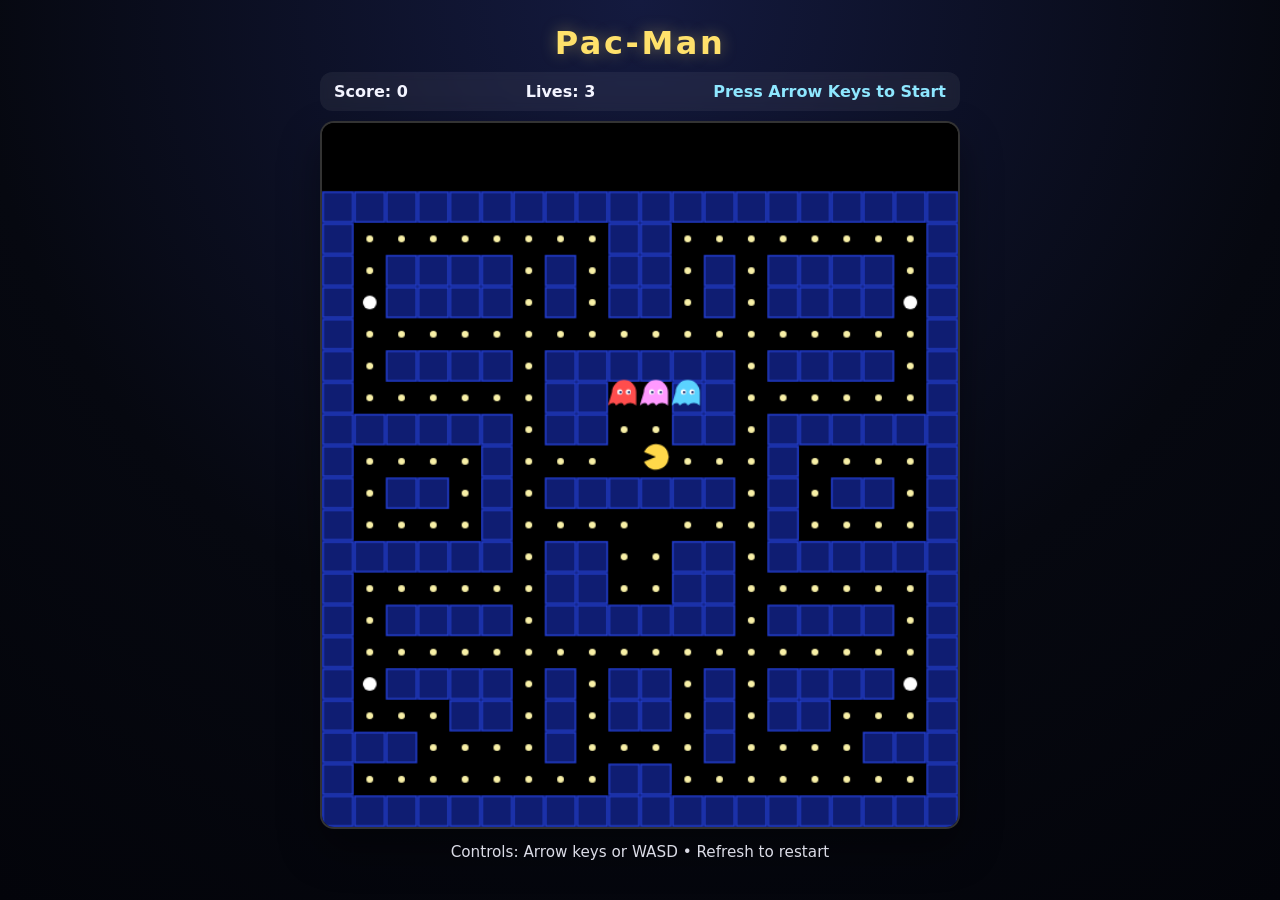
==== index.html @ 2bd8c8d7 "Initial commit" ====
<!doctype html>
<html lang="en">
  <head>
    <meta charset="UTF-8" />
    <meta name="viewport" content="width=device-width, initial-scale=1.0" />
    <title>Pac-Man (Computer Graphics Demo)</title>
    <link rel="stylesheet" href="styles.css" />
  </head>
  <body>
    <main class="game-wrap">
      <h1>Pac-Man</h1>
      <div class="hud" id="hud">
        <span id="score">Score: 0</span>
        <span id="lives">Lives: 3</span>
        <span id="state">Press Arrow Keys to Start</span>
      </div>
      <canvas id="gameCanvas" width="560" height="620" aria-label="Pac-Man game canvas"></canvas>
      <p class="help">Controls: Arrow keys or WASD • Refresh to restart</p>
    </main>
    <script src="game.js"></script>
  </body>
</html>
---- styles.css ----
:root {
  color-scheme: dark;
}

* {
  box-sizing: border-box;
}

body {
  margin: 0;
  min-height: 100vh;
  display: grid;
  place-items: center;
  background: radial-gradient(circle at top, #141a3f 0%, #060810 60%, #03040a 100%);
  color: #f3f4ff;
  font-family: ui-sans-serif, system-ui, -apple-system, Segoe UI, Roboto, Helvetica, Arial, sans-serif;
}

.game-wrap {
  width: min(92vw, 640px);
  text-align: center;
}

h1 {
  margin: 0 0 10px;
  font-weight: 800;
  letter-spacing: 0.08em;
  color: #ffe16b;
  text-shadow: 0 0 16px rgba(255, 225, 107, 0.35);
}

.hud {
  display: flex;
  justify-content: space-between;
  gap: 12px;
  margin-bottom: 10px;
  padding: 10px 14px;
  border-radius: 12px;
  background: rgba(255, 255, 255, 0.06);
  backdrop-filter: blur(4px);
  font-weight: 600;
}

#state {
  color: #8ee7ff;
}

canvas {
  width: 100%;
  height: auto;
  border: 2px solid rgba(255, 255, 255, 0.2);
  border-radius: 14px;
  background: #000;
  box-shadow: 0 20px 40px rgba(0, 0, 0, 0.4);
}

.help {
  margin-top: 10px;
  opacity: 0.9;
  font-size: 0.95rem;
}
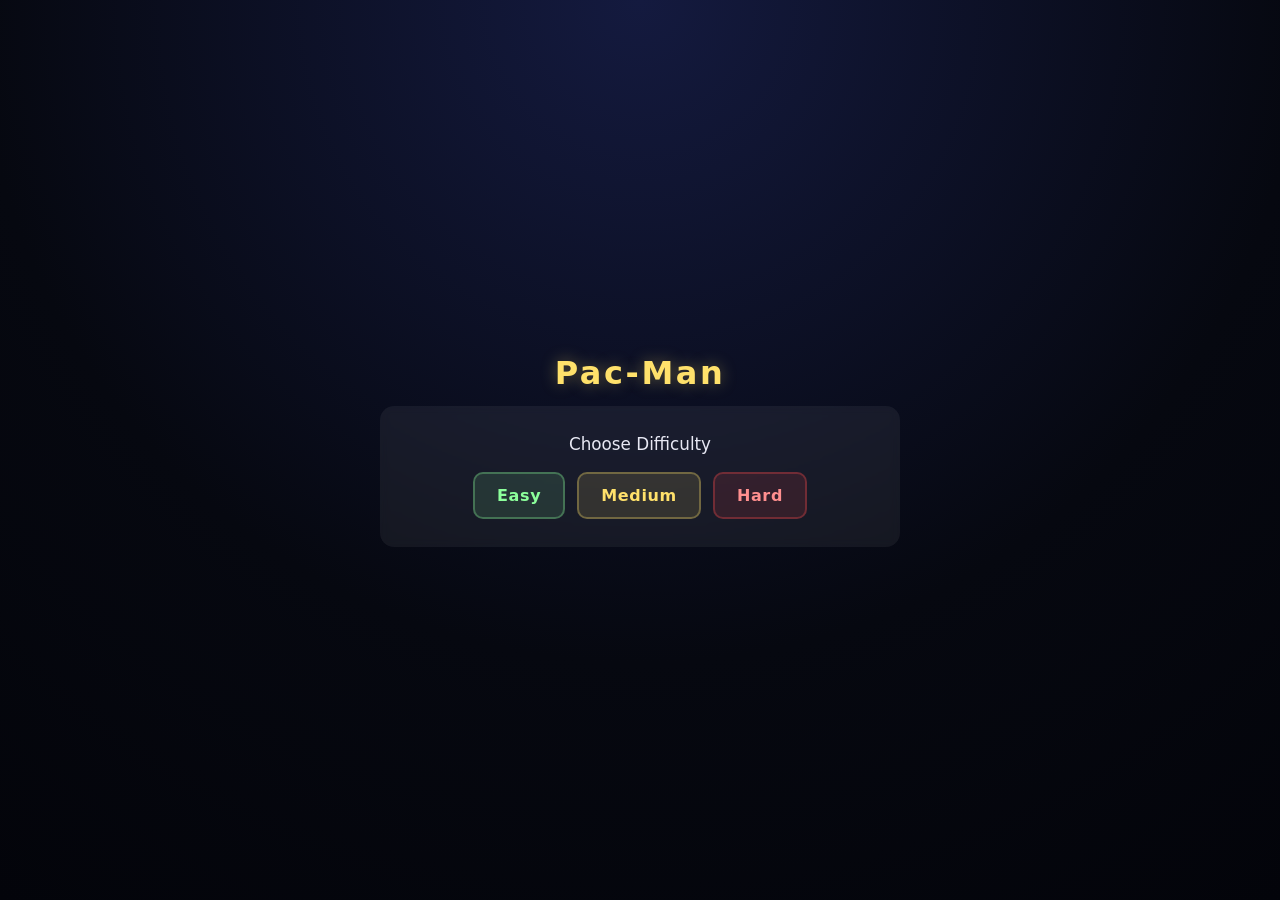
==== commit 6a4a737b: "Second commit" ====
--- a/index.html
+++ b/index.html
@@ -3,20 +3,20 @@
   <head>
     <meta charset="UTF-8" />
     <meta name="viewport" content="width=device-width, initial-scale=1.0" />
-    <title>Pac-Man (Computer Graphics Demo)</title>
+    <title>Pac-Man</title>
     <link rel="stylesheet" href="styles.css" />
   </head>
   <body>
-    <main class="game-wrap">
+    <main class="game-wrap landing-wrap">
       <h1>Pac-Man</h1>
-      <div class="hud" id="hud">
-        <span id="score">Score: 0</span>
-        <span id="lives">Lives: 3</span>
-        <span id="state">Press Arrow Keys to Start</span>
+      <div class="landing-card">
+        <p class="landing-text">Choose Difficulty</p>
+        <div class="difficulty-buttons">
+          <a class="difficulty-btn easy" href="game.html?difficulty=easy">Easy</a>
+          <a class="difficulty-btn medium" href="game.html?difficulty=medium">Medium</a>
+          <a class="difficulty-btn hard" href="game.html?difficulty=hard">Hard</a>
+        </div>
       </div>
-      <canvas id="gameCanvas" width="560" height="620" aria-label="Pac-Man game canvas"></canvas>
-      <p class="help">Controls: Arrow keys or WASD • Refresh to restart</p>
     </main>
-    <script src="game.js"></script>
   </body>
 </html>
--- a/styles.css
+++ b/styles.css
@@ -19,6 +19,10 @@
 .game-wrap {
   width: min(92vw, 640px);
   text-align: center;
+}
+
+.landing-wrap {
+  width: min(92vw, 520px);
 }
 
 h1 {
@@ -59,3 +63,97 @@
   opacity: 0.9;
   font-size: 0.95rem;
 }
+
+.play-again-btn {
+  margin-top: 12px;
+  padding: 10px 20px;
+  border-radius: 10px;
+  border: 2px solid rgba(255, 255, 255, 0.26);
+  background: rgba(255, 225, 107, 0.12);
+  color: #ffe16b;
+  font-weight: 800;
+  letter-spacing: 0.04em;
+  cursor: pointer;
+}
+
+.play-again-btn:hover {
+  background: rgba(255, 225, 107, 0.2);
+}
+
+.landing-card {
+  margin-top: 14px;
+  padding: 28px 20px;
+  border-radius: 14px;
+  background: rgba(255, 255, 255, 0.06);
+  backdrop-filter: blur(4px);
+}
+
+.landing-text {
+  margin: 0 0 18px;
+  font-size: 1.05rem;
+  opacity: 0.95;
+}
+
+.play-btn {
+  display: inline-block;
+  padding: 12px 26px;
+  border-radius: 10px;
+  border: 2px solid rgba(255, 255, 255, 0.26);
+  background: rgba(255, 225, 107, 0.12);
+  color: #ffe16b;
+  text-decoration: none;
+  font-weight: 800;
+  letter-spacing: 0.05em;
+}
+
+.play-btn:hover {
+  background: rgba(255, 225, 107, 0.2);
+}
+
+.difficulty-buttons {
+  display: flex;
+  gap: 12px;
+  justify-content: center;
+  flex-wrap: wrap;
+}
+
+.difficulty-btn {
+  display: inline-block;
+  padding: 12px 22px;
+  border-radius: 10px;
+  border: 2px solid rgba(255, 255, 255, 0.26);
+  text-decoration: none;
+  font-weight: 700;
+  letter-spacing: 0.04em;
+  transition: all 0.2s ease;
+}
+
+.difficulty-btn.easy {
+  background: rgba(140, 255, 155, 0.12);
+  color: #8cff9b;
+  border-color: rgba(140, 255, 155, 0.3);
+}
+
+.difficulty-btn.easy:hover {
+  background: rgba(140, 255, 155, 0.22);
+}
+
+.difficulty-btn.medium {
+  background: rgba(255, 225, 107, 0.12);
+  color: #ffe16b;
+  border-color: rgba(255, 225, 107, 0.3);
+}
+
+.difficulty-btn.medium:hover {
+  background: rgba(255, 225, 107, 0.22);
+}
+
+.difficulty-btn.hard {
+  background: rgba(255, 77, 77, 0.12);
+  color: #ff8f8f;
+  border-color: rgba(255, 77, 77, 0.3);
+}
+
+.difficulty-btn.hard:hover {
+  background: rgba(255, 77, 77, 0.22);
+}
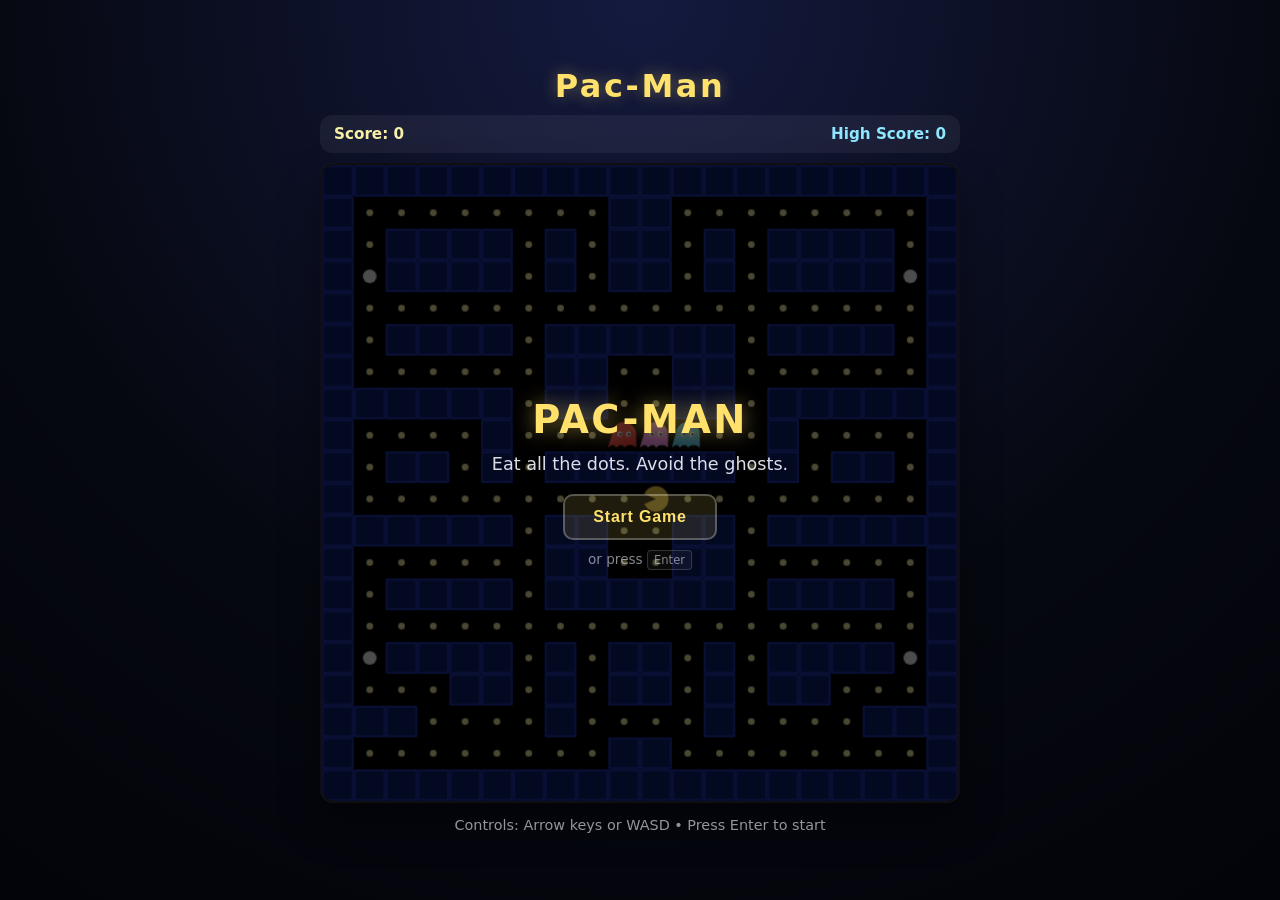
==== commit 834ce4bc: "Improved game mechanics" ====
--- a/index.html
+++ b/index.html
@@ -3,20 +3,62 @@
   <head>
     <meta charset="UTF-8" />
     <meta name="viewport" content="width=device-width, initial-scale=1.0" />
-    <title>Pac-Man</title>
+    <meta name="description" content="A classic Pac-Man arcade game built with vanilla JavaScript, HTML5 Canvas, and ES6 modules. Features BFS ghost AI, state management, and localStorage high scores." />
+    <title>Pac-Man — Arcade Game</title>
     <link rel="stylesheet" href="styles.css" />
   </head>
   <body>
-    <main class="game-wrap landing-wrap">
+    <main class="game-wrap">
       <h1>Pac-Man</h1>
-      <div class="landing-card">
-        <p class="landing-text">Choose Difficulty</p>
-        <div class="difficulty-buttons">
-          <a class="difficulty-btn easy" href="game.html?difficulty=easy">Easy</a>
-          <a class="difficulty-btn medium" href="game.html?difficulty=medium">Medium</a>
-          <a class="difficulty-btn hard" href="game.html?difficulty=hard">Hard</a>
+
+      <!-- ── HUD ────────────────────────────────────────── -->
+      <div class="hud" id="hud">
+        <span id="score">Score: 0</span>
+        <span id="high-score">High Score: 0</span>
+      </div>
+
+      <!-- ── Canvas + Overlays ──────────────────────────── -->
+      <div class="canvas-container">
+        <canvas
+          id="gameCanvas"
+          width="560"
+          height="560"
+          aria-label="Pac-Man game canvas"
+        ></canvas>
+
+        <!-- Start Screen Overlay -->
+        <div id="overlay-start" class="overlay">
+          <div class="overlay-content">
+            <h2 class="overlay-title overlay-title--yellow">PAC-MAN</h2>
+            <p class="overlay-subtitle">Eat all the dots. Avoid the ghosts.</p>
+            <button id="btn-start" class="overlay-btn">Start Game</button>
+            <p class="overlay-hint">or press <kbd>Enter</kbd></p>
+          </div>
+        </div>
+
+        <!-- Game Over Overlay -->
+        <div id="overlay-gameover" class="overlay hidden">
+          <div class="overlay-content">
+            <h2 class="overlay-title overlay-title--red">GAME OVER</h2>
+            <p class="overlay-subtitle">Final Score: <span id="final-score">0</span></p>
+            <button id="btn-restart-go" class="overlay-btn">Play Again</button>
+          </div>
+        </div>
+
+        <!-- Win Overlay -->
+        <div id="overlay-win" class="overlay hidden">
+          <div class="overlay-content">
+            <h2 class="overlay-title overlay-title--green">YOU WIN!</h2>
+            <p class="overlay-subtitle">Score: <span id="win-score">0</span></p>
+            <button id="btn-restart-win" class="overlay-btn">Play Again</button>
+          </div>
         </div>
       </div>
+
+      <p class="help">Controls: Arrow keys or WASD &bull; Press Enter to start</p>
     </main>
+
+    <!-- ES6 module entry point -->
+    <script type="module" src="js/game.js"></script>
   </body>
 </html>
--- a/styles.css
+++ b/styles.css
@@ -1,37 +1,42 @@
+/* ─── Reset & Base ─────────────────────────────────────────────────── */
+
 :root {
   color-scheme: dark;
 }
 
 * {
   box-sizing: border-box;
+  margin: 0;
+  padding: 0;
 }
 
 body {
-  margin: 0;
   min-height: 100vh;
   display: grid;
   place-items: center;
   background: radial-gradient(circle at top, #141a3f 0%, #060810 60%, #03040a 100%);
   color: #f3f4ff;
-  font-family: ui-sans-serif, system-ui, -apple-system, Segoe UI, Roboto, Helvetica, Arial, sans-serif;
+  font-family: ui-sans-serif, system-ui, -apple-system, 'Segoe UI', Roboto, Helvetica, Arial, sans-serif;
 }
+
+/* ─── Layout ───────────────────────────────────────────────────────── */
 
 .game-wrap {
   width: min(92vw, 640px);
   text-align: center;
-}
-
-.landing-wrap {
-  width: min(92vw, 520px);
+  padding: 20px 0;
 }
 
 h1 {
   margin: 0 0 10px;
+  font-size: 2rem;
   font-weight: 800;
   letter-spacing: 0.08em;
   color: #ffe16b;
   text-shadow: 0 0 16px rgba(255, 225, 107, 0.35);
 }
+
+/* ─── HUD ──────────────────────────────────────────────────────────── */
 
 .hud {
   display: flex;
@@ -43,13 +48,27 @@
   background: rgba(255, 255, 255, 0.06);
   backdrop-filter: blur(4px);
   font-weight: 600;
+  font-size: 0.95rem;
 }
 
-#state {
+#score {
+  color: #f8f0a7;
+}
+
+#high-score {
   color: #8ee7ff;
 }
 
+/* ─── Canvas Container (overlay anchor) ────────────────────────────── */
+
+.canvas-container {
+  position: relative;
+  display: inline-block;
+  width: 100%;
+}
+
 canvas {
+  display: block;
   width: 100%;
   height: auto;
   border: 2px solid rgba(255, 255, 255, 0.2);
@@ -58,102 +77,100 @@
   box-shadow: 0 20px 40px rgba(0, 0, 0, 0.4);
 }
 
-.help {
-  margin-top: 10px;
-  opacity: 0.9;
-  font-size: 0.95rem;
+/* ─── Overlays ─────────────────────────────────────────────────────── */
+
+.overlay {
+  position: absolute;
+  inset: 0;
+  display: flex;
+  align-items: center;
+  justify-content: center;
+  background: rgba(0, 0, 0, 0.7);
+  border-radius: 14px;
+  z-index: 10;
+  transition: opacity 0.25s ease;
 }
 
-.play-again-btn {
-  margin-top: 12px;
-  padding: 10px 20px;
+.overlay.hidden {
+  display: none;
+}
+
+.overlay-content {
+  text-align: center;
+  padding: 30px 40px;
+}
+
+.overlay-title {
+  font-size: 2.4rem;
+  font-weight: 800;
+  letter-spacing: 0.06em;
+  margin-bottom: 12px;
+}
+
+.overlay-title--yellow {
+  color: #ffe16b;
+  text-shadow: 0 0 20px rgba(255, 225, 107, 0.5);
+}
+
+.overlay-title--red {
+  color: #ff6b6b;
+  text-shadow: 0 0 20px rgba(255, 107, 107, 0.5);
+}
+
+.overlay-title--green {
+  color: #8cff9b;
+  text-shadow: 0 0 20px rgba(140, 255, 155, 0.5);
+}
+
+.overlay-subtitle {
+  font-size: 1.1rem;
+  margin-bottom: 20px;
+  opacity: 0.9;
+}
+
+.overlay-btn {
+  display: inline-block;
+  padding: 12px 28px;
   border-radius: 10px;
   border: 2px solid rgba(255, 255, 255, 0.26);
   background: rgba(255, 225, 107, 0.12);
   color: #ffe16b;
+  font-size: 1rem;
   font-weight: 800;
-  letter-spacing: 0.04em;
+  letter-spacing: 0.05em;
   cursor: pointer;
+  transition: background 0.2s ease, transform 0.1s ease;
 }
 
-.play-again-btn:hover {
-  background: rgba(255, 225, 107, 0.2);
+.overlay-btn:hover {
+  background: rgba(255, 225, 107, 0.25);
+  transform: scale(1.04);
 }
 
-.landing-card {
-  margin-top: 14px;
-  padding: 28px 20px;
-  border-radius: 14px;
-  background: rgba(255, 255, 255, 0.06);
-  backdrop-filter: blur(4px);
+.overlay-btn:active {
+  transform: scale(0.97);
 }
 
-.landing-text {
-  margin: 0 0 18px;
-  font-size: 1.05rem;
-  opacity: 0.95;
+.overlay-hint {
+  margin-top: 10px;
+  font-size: 0.85rem;
+  opacity: 0.55;
 }
 
-.play-btn {
+kbd {
   display: inline-block;
-  padding: 12px 26px;
-  border-radius: 10px;
-  border: 2px solid rgba(255, 255, 255, 0.26);
-  background: rgba(255, 225, 107, 0.12);
-  color: #ffe16b;
-  text-decoration: none;
-  font-weight: 800;
-  letter-spacing: 0.05em;
+  padding: 2px 6px;
+  border: 1px solid rgba(255, 255, 255, 0.3);
+  border-radius: 4px;
+  background: rgba(255, 255, 255, 0.08);
+  font-family: inherit;
+  font-size: 0.85em;
 }
 
-.play-btn:hover {
-  background: rgba(255, 225, 107, 0.2);
+/* ─── Help Text ────────────────────────────────────────────────────── */
+
+.help {
+  margin-top: 10px;
+  opacity: 0.6;
+  font-size: 0.9rem;
 }
-
-.difficulty-buttons {
-  display: flex;
-  gap: 12px;
-  justify-content: center;
-  flex-wrap: wrap;
-}
-
-.difficulty-btn {
-  display: inline-block;
-  padding: 12px 22px;
-  border-radius: 10px;
-  border: 2px solid rgba(255, 255, 255, 0.26);
-  text-decoration: none;
-  font-weight: 700;
-  letter-spacing: 0.04em;
-  transition: all 0.2s ease;
-}
-
-.difficulty-btn.easy {
-  background: rgba(140, 255, 155, 0.12);
-  color: #8cff9b;
-  border-color: rgba(140, 255, 155, 0.3);
-}
-
-.difficulty-btn.easy:hover {
-  background: rgba(140, 255, 155, 0.22);
-}
-
-.difficulty-btn.medium {
-  background: rgba(255, 225, 107, 0.12);
-  color: #ffe16b;
-  border-color: rgba(255, 225, 107, 0.3);
-}
-
-.difficulty-btn.medium:hover {
-  background: rgba(255, 225, 107, 0.22);
-}
-
-.difficulty-btn.hard {
-  background: rgba(255, 77, 77, 0.12);
-  color: #ff8f8f;
-  border-color: rgba(255, 77, 77, 0.3);
-}
-
-.difficulty-btn.hard:hover {
-  background: rgba(255, 77, 77, 0.22);
-}
